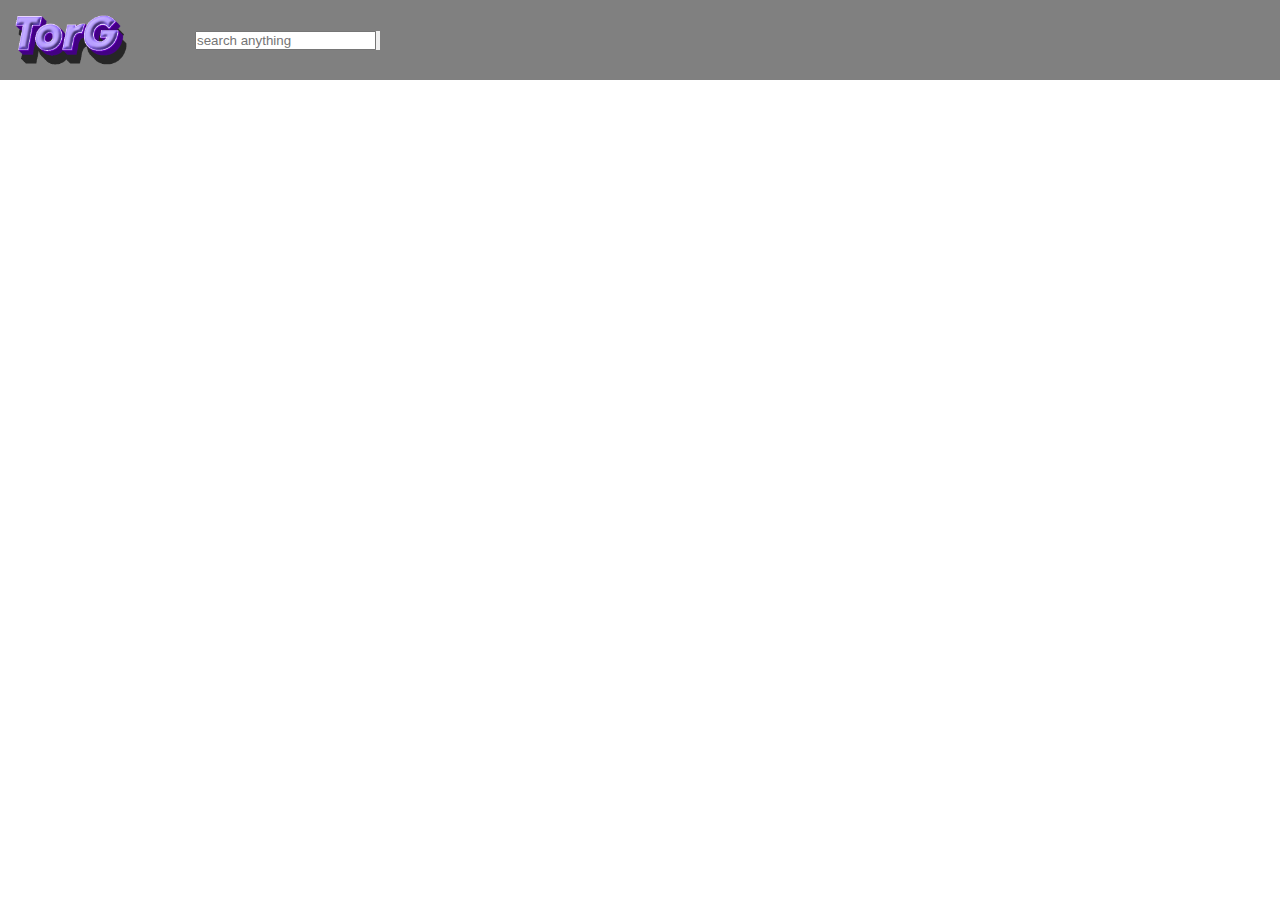
==== Index.html @ dfc334f9 "Header update" ====
<!DOCTYPE html>
<html lang="en">
<head>
    <meta charset="UTF-8">
    <meta name="viewport" content="width=device-width, initial-scale=1.0">
    <title>Torrent Website</title>
    <link rel="stylesheet" href="Style/style.css">
    <script src="script.js"></script>
</head>
<body>
    <div id="main_header">
        <img class="main_logo" src="Style/TorG-7-1-2023 (1).png" alt="Website Logo">
    <div class="main_search">
        <input class="main_search_field" type="text" placeholder="search anything">
        <button class="main_search_button" type="submit">
        <img src="Style/search.svg" alt=""></button>
    </div>
    </div>
</body>
</html>
---- Style/style.css ----
/* Default Body */

*   {
    margin: 0;
    padding: 0;
    box-sizing: border-box;
}

/* Icons */

.main_logo {
    height: 60px;
    padding: 0;
    margin: 0;
}

/* Header */

#main_header {
    display: flex;
    justify-content: space-between;
    background-color: grey;
}

.main_logo {
    border: none;
    margin: 10px 0px 10px 10px;
}

.main_search {
    display: flex;
    align-items: center;
    margin-right: 100vh;
}
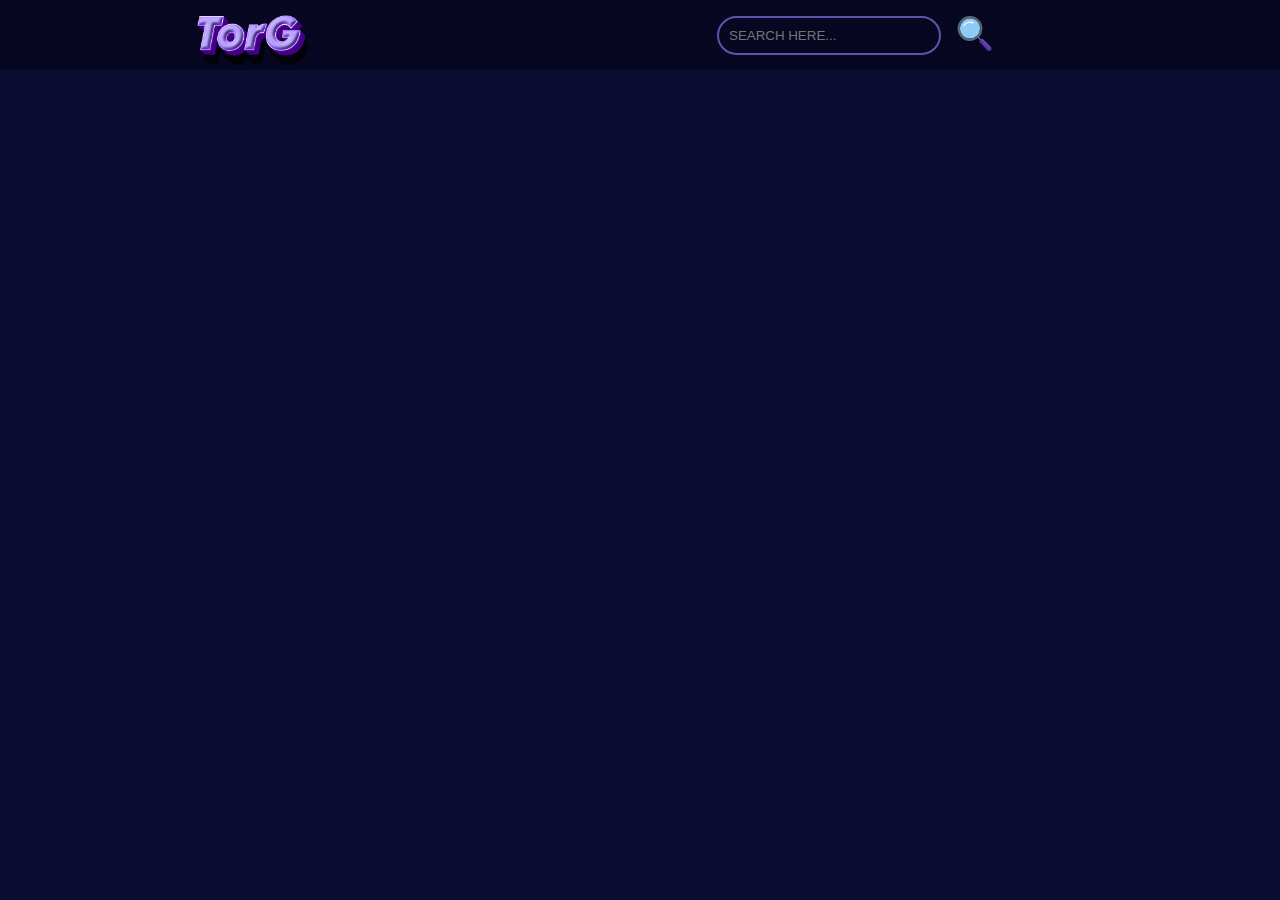
==== commit ace54819: "Header Complete" ====
--- a/Index.html
+++ b/Index.html
@@ -9,11 +9,13 @@
 </head>
 <body>
     <div id="main_header">
-        <img class="main_logo" src="Style/TorG-7-1-2023 (1).png" alt="Website Logo">
-    <div class="main_search">
-        <input class="main_search_field" type="text" placeholder="search anything">
-        <button class="main_search_button" type="submit">
+    <div class="main_header_content">
+        <a href="Index.html"><img class="main_logo" src="Style/TorG-7-1-2023 (1).png" alt="Website Logo"></a>
+        <div class="main_search">
+        <input class="main_search_field" type="text" placeholder="SEARCH HERE...">
+        <button class="main_search_button" type="submit" onclick="myGeeks()">
         <img src="Style/search.svg" alt=""></button>
+        </div>
     </div>
     </div>
 </body>
--- a/Style/style.css
+++ b/Style/style.css
@@ -1,10 +1,60 @@
 /* Default Body */
 
-*   {
+body {
     margin: 0;
     padding: 0;
     box-sizing: border-box;
+    height: 100%;
+	font-family: "Mulish", sans-serif;
+	-webkit-font-smoothing: antialiased;
+    background-color: #0c0e31;
 }
+
+h1,h2,h3,h4,h5,h6 {
+	margin: 0;
+	color: #111111;
+	font-weight: 400;
+	font-family: "Mulish", sans-serif;
+}
+
+h1 {
+	font-size: 70px;
+}
+
+h2 {
+	font-size: 36px;
+}
+
+h3 {
+	font-size: 30px;
+}
+
+h4 {
+	font-size: 24px;
+}
+
+h5 {
+	font-size: 18px;
+}
+
+h6 {
+	font-size: 16px;
+}
+
+p {
+	font-size: 15px;
+	font-family: "Mulish", sans-serif;
+	color: #3d3d3d;
+	font-weight: 400;
+	line-height: 25px;
+	margin: 0 0 15px 0;
+}
+
+img {
+	max-width: 100%;
+}
+
+
 
 /* Icons */
 
@@ -17,18 +67,55 @@
 /* Header */
 
 #main_header {
+    background-color: #070722;
+    max-width: 100%;
+    margin-left: auto;
+    margin-right: auto;
+}
+
+.main_header_content {
+    max-width: 70%;
+    margin-left: auto;
+    margin-right: auto;
     display: flex;
+    flex-wrap: wrap;
     justify-content: space-between;
-    background-color: grey;
 }
 
 .main_logo {
+    display: flex;
+    align-items: center;
     border: none;
-    margin: 10px 0px 10px 10px;
+    margin-top: 10px;
 }
 
 .main_search {
     display: flex;
     align-items: center;
-    margin-right: 100vh;
+    margin-right: 10vh;
+}
+
+/* Header indepth */
+
+.main_search_field {
+    width: 200px;
+    background-color: transparent;
+    color: white;
+    padding: 10px 10px 10px 10px;
+    border: 2px solid #a07eff9d;
+    outline: none;
+    border-radius: 40px;
+}
+
+.main_search_button {
+    margin-left: 10px;
+    border: none;
+    outline: none;
+    cursor: pointer;
+    background-color: transparent;
+}
+
+.main_search_button img {
+    height: 35px;
+    width: 35px;
 }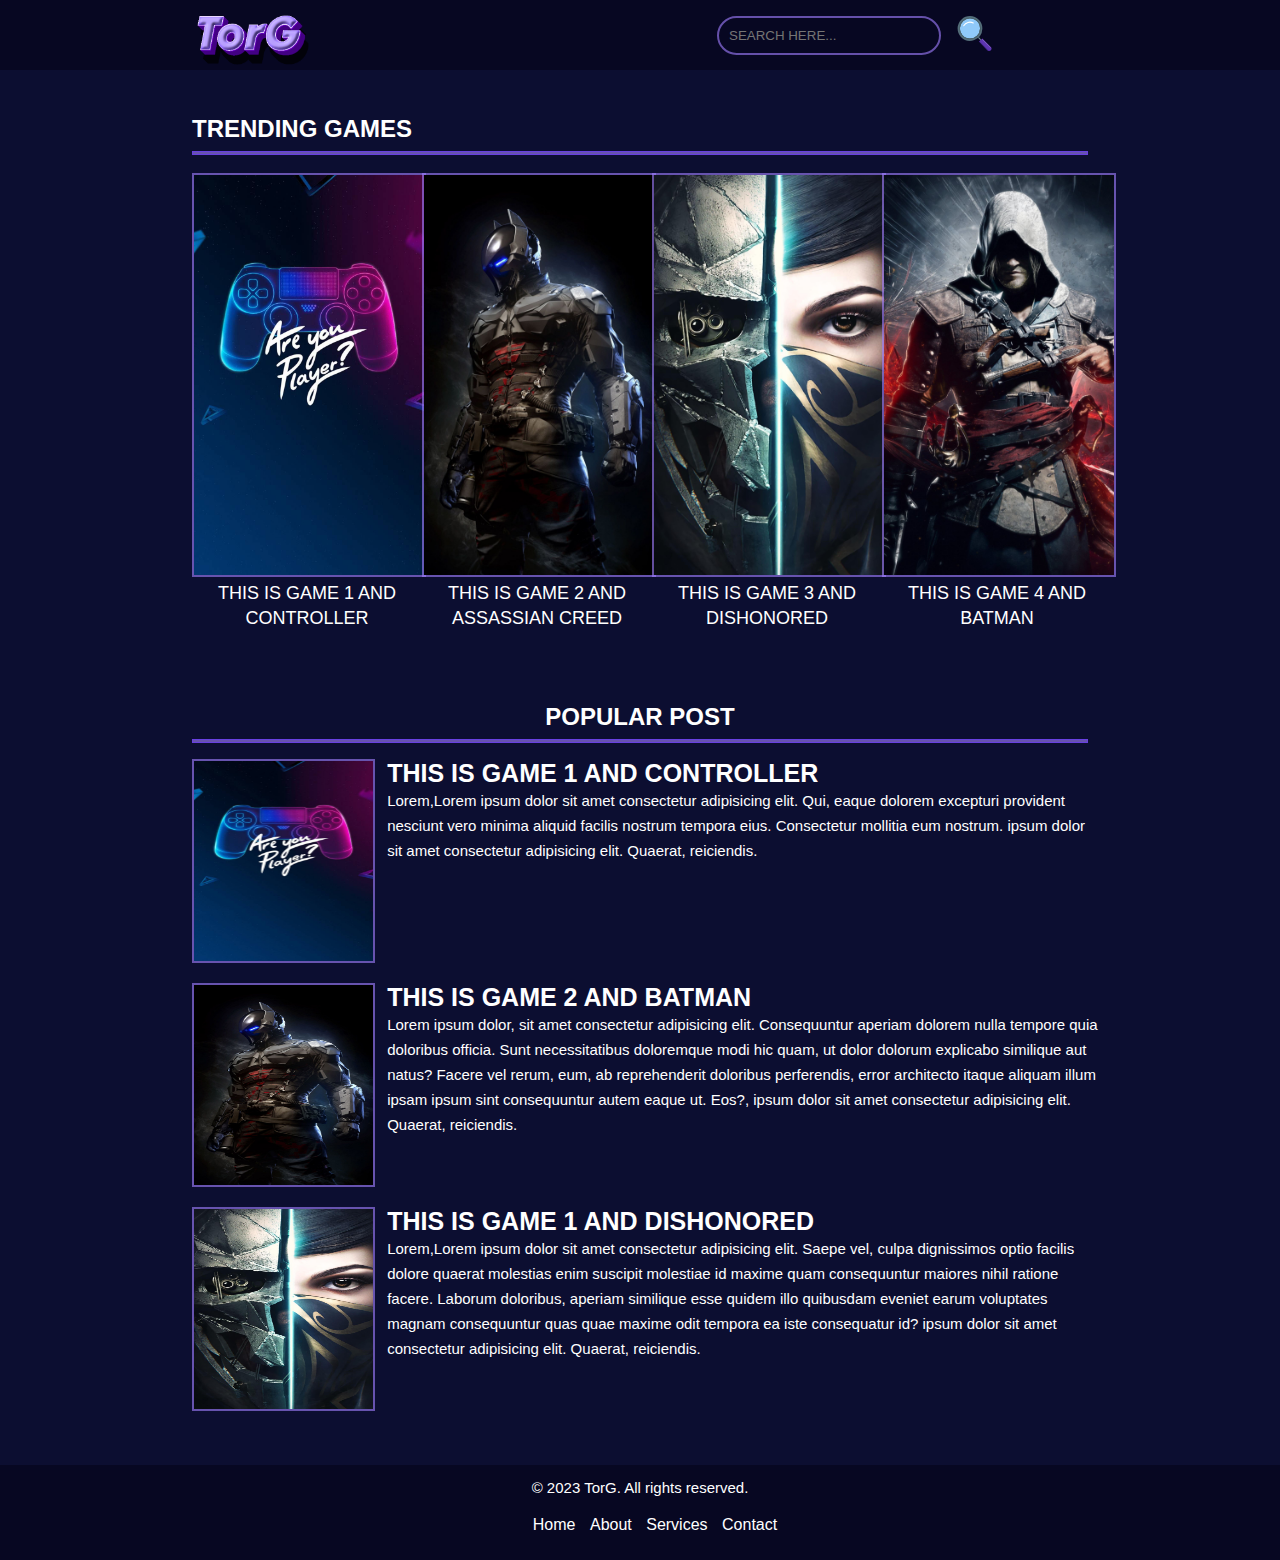
==== commit f7147a60: "Home page Finish" ====
--- a/Index.html
+++ b/Index.html
@@ -8,15 +8,91 @@
     <script src="script.js"></script>
 </head>
 <body>
+<header>
     <div id="main_header">
     <div class="main_header_content">
         <a href="Index.html"><img class="main_logo" src="Style/TorG-7-1-2023 (1).png" alt="Website Logo"></a>
-        <div class="main_search">
+    <div class="main_search">
         <input class="main_search_field" type="text" placeholder="SEARCH HERE...">
-        <button class="main_search_button" type="submit" onclick="myGeeks()">
-        <img src="Style/search.svg" alt=""></button>
-        </div>
+        <button class="main_search_button" type="submit" onclick="searchBtn()">
+        <img src="Style/search.svg" alt="Search Logo"></button>
     </div>
     </div>
+    </div>
+</header>
+<section>
+    <div class="primary_post">
+        <h4>trending games</h4>
+        <hr>
+
+    <div class="main_trending_post">
+    <div class="main_trending_post1">
+        <img src="Style/Game1.jpg" alt="Game poster">
+        <h5>THIS IS GAME 1 and Controller</h5>
+    </div>
+    <div class="main_trending_post2">
+        <img src="Style/Game2.jpg" alt="Game poster">
+        <h5>THIS IS GAME 2 and assassian creed</h5>
+    </div>
+    <div class="main_trending_post3">
+        <img src="Style/Game3.jpg" alt="Game poster">
+        <h5>THIS IS GAME 3 and dishonored</h5>
+    </div>
+    <div class="main_trending_post4">
+        <img src="Style/Game4.jpg" alt="Game poster">
+        <h5>THIS IS GAME 4 and batman</h5>
+    </div>
+
+    </div>
+</section>
+
+<article>
+    <div class="secondary_post">
+        <h4>Popular post</h4>
+        <hr>
+    
+    <div class="main_popular_post">
+        
+    <div class="main_popular_post_img">
+        <img src="Style/Game1.jpg" alt="Game poster">
+    </div>
+    <div class="main_popular_post_text">
+        <h5>THIS IS GAME 1 and Controller</h5>
+        <p>Lorem,Lorem ipsum dolor sit amet consectetur adipisicing elit. Qui, eaque dolorem excepturi provident nesciunt vero minima aliquid facilis nostrum tempora eius. Consectetur mollitia eum nostrum. ipsum dolor sit amet consectetur adipisicing elit. Quaerat, reiciendis.</p>
+    </div>
+
+    <div class="main_popular_post_img">
+        <img src="Style/Game2.jpg" alt="Game poster">
+    </div>
+    <div class="main_popular_post_text">
+        <h5>THIS IS GAME 2 and batman</h5>
+        <p>Lorem ipsum dolor, sit amet consectetur adipisicing elit. Consequuntur aperiam dolorem nulla tempore quia doloribus officia. Sunt necessitatibus doloremque modi hic quam, ut dolor dolorum explicabo similique aut natus? Facere vel rerum, eum, ab reprehenderit doloribus perferendis, error architecto itaque aliquam illum ipsam ipsum sint consequuntur autem eaque ut. Eos?, ipsum dolor sit amet consectetur adipisicing elit. Quaerat, reiciendis.</p>
+    </div>
+
+    <div class="main_popular_post_img">
+        <img src="Style/Game3.jpg" alt="Game poster">
+    </div>
+    <div class="main_popular_post_text">
+        <h5>THIS IS GAME 1 and dishonored</h5>
+        <p>Lorem,Lorem ipsum dolor sit amet consectetur adipisicing elit. Saepe vel, culpa dignissimos optio facilis dolore quaerat molestias enim suscipit molestiae id maxime quam consequuntur maiores nihil ratione facere. Laborum doloribus, aperiam similique esse quidem illo quibusdam eveniet earum voluptates magnam consequuntur quas quae maxime odit tempora ea iste consequatur id? ipsum dolor sit amet consectetur adipisicing elit. Quaerat, reiciendis.</p>
+    </div>
+
+    </div>
+
+    </div>
+</article>
+
+<footer>
+    <div class="main_footer">
+      <p>&copy; 2023 TorG. All rights reserved.</p>
+      <ul class="footer-links">
+        <li><a href="Index.html">Home</a></li>
+        <li><a href="#">About</a></li>
+        <li><a href="#">Services</a></li>
+        <li><a href="#">Contact</a></li>
+      </ul>
+    </div>
+  </footer>
+
 </body>
 </html>--- a/Style/style.css
+++ b/Style/style.css
@@ -12,7 +12,7 @@
 
 h1,h2,h3,h4,h5,h6 {
 	margin: 0;
-	color: #111111;
+	color: white;
 	font-weight: 400;
 	font-family: "Mulish", sans-serif;
 }
@@ -31,6 +31,7 @@
 
 h4 {
 	font-size: 24px;
+    font-weight: 700;
 }
 
 h5 {
@@ -44,7 +45,7 @@
 p {
 	font-size: 15px;
 	font-family: "Mulish", sans-serif;
-	color: #3d3d3d;
+	color: #ffffff;
 	font-weight: 400;
 	line-height: 25px;
 	margin: 0 0 15px 0;
@@ -54,17 +55,13 @@
 	max-width: 100%;
 }
 
-
-
-/* Icons */
+/* Header */
 
 .main_logo {
     height: 60px;
     padding: 0;
     margin: 0;
 }
-
-/* Header */
 
 #main_header {
     background-color: #070722;
@@ -118,4 +115,112 @@
 .main_search_button img {
     height: 35px;
     width: 35px;
-}+}
+
+ /* Main Post section */
+
+ section {
+    max-width: 70%;
+    margin: auto;
+    margin-top: 5vh;
+ }
+
+ section h4, h5 {
+    text-transform: uppercase;
+ }
+
+ section hr {
+    border: 1px solid #6a34ff9d;;
+    height: 2px;
+    background-color: #a07eff9d;
+ }
+
+ section img {
+    height: 400px;
+    width: 230px;
+    border: 2px solid #a07eff9d;
+}
+ section h5{
+    text-align: center;
+    font-weight: 300;                                    
+    line-height: 25px;
+    color: white;
+    width: 230px;
+ }
+
+.main_trending_post {
+    display: flex;
+    justify-content: space-between;
+    margin-top: 2vh;
+}
+
+/* SECONDARY POST SECTION (article) */
+ article {
+    max-width: 70%;
+    margin: auto;
+    margin-top: 8vh;
+ }
+
+ article h4, h5 {
+    text-transform: uppercase;
+ }
+
+ article h4 {
+    font-weight: 600;
+    text-align: center;
+ }
+
+ article h5 {
+    font-weight: bold;
+    font-size: 25px;
+ }
+
+ article hr {
+    border: 1px solid #6a34ff9d;;
+    height: 2px;
+    background-color: #a07eff9d;
+ }
+
+ article img {
+    max-height: 200px;
+    width: 200px;
+    border: 2px solid #a07eff9d;
+ }
+
+.main_popular_post {
+    margin-top: 1rem;
+    display: grid;
+    grid-template-columns: 20% 80%;
+    grid-column-gap: 1rem;
+    grid-row-gap: 1rem;
+}
+
+/* Main footer */
+
+ footer {
+    background-color: #070722;
+    padding: 10px 0;
+    text-align: center;
+    margin-top: 50px;
+  }
+  
+  .main_footer {
+    max-width: 1200px;
+    margin: 0 auto;
+    padding: 0 20px;
+  }
+  
+  .footer-links li {
+    display: inline;
+    margin-right: 10px;
+  }
+  
+  .footer-links li a {
+    color: white;
+    text-decoration: none;
+  }
+  
+  .footer-links li a:hover {
+    text-decoration: underline;
+  }
+  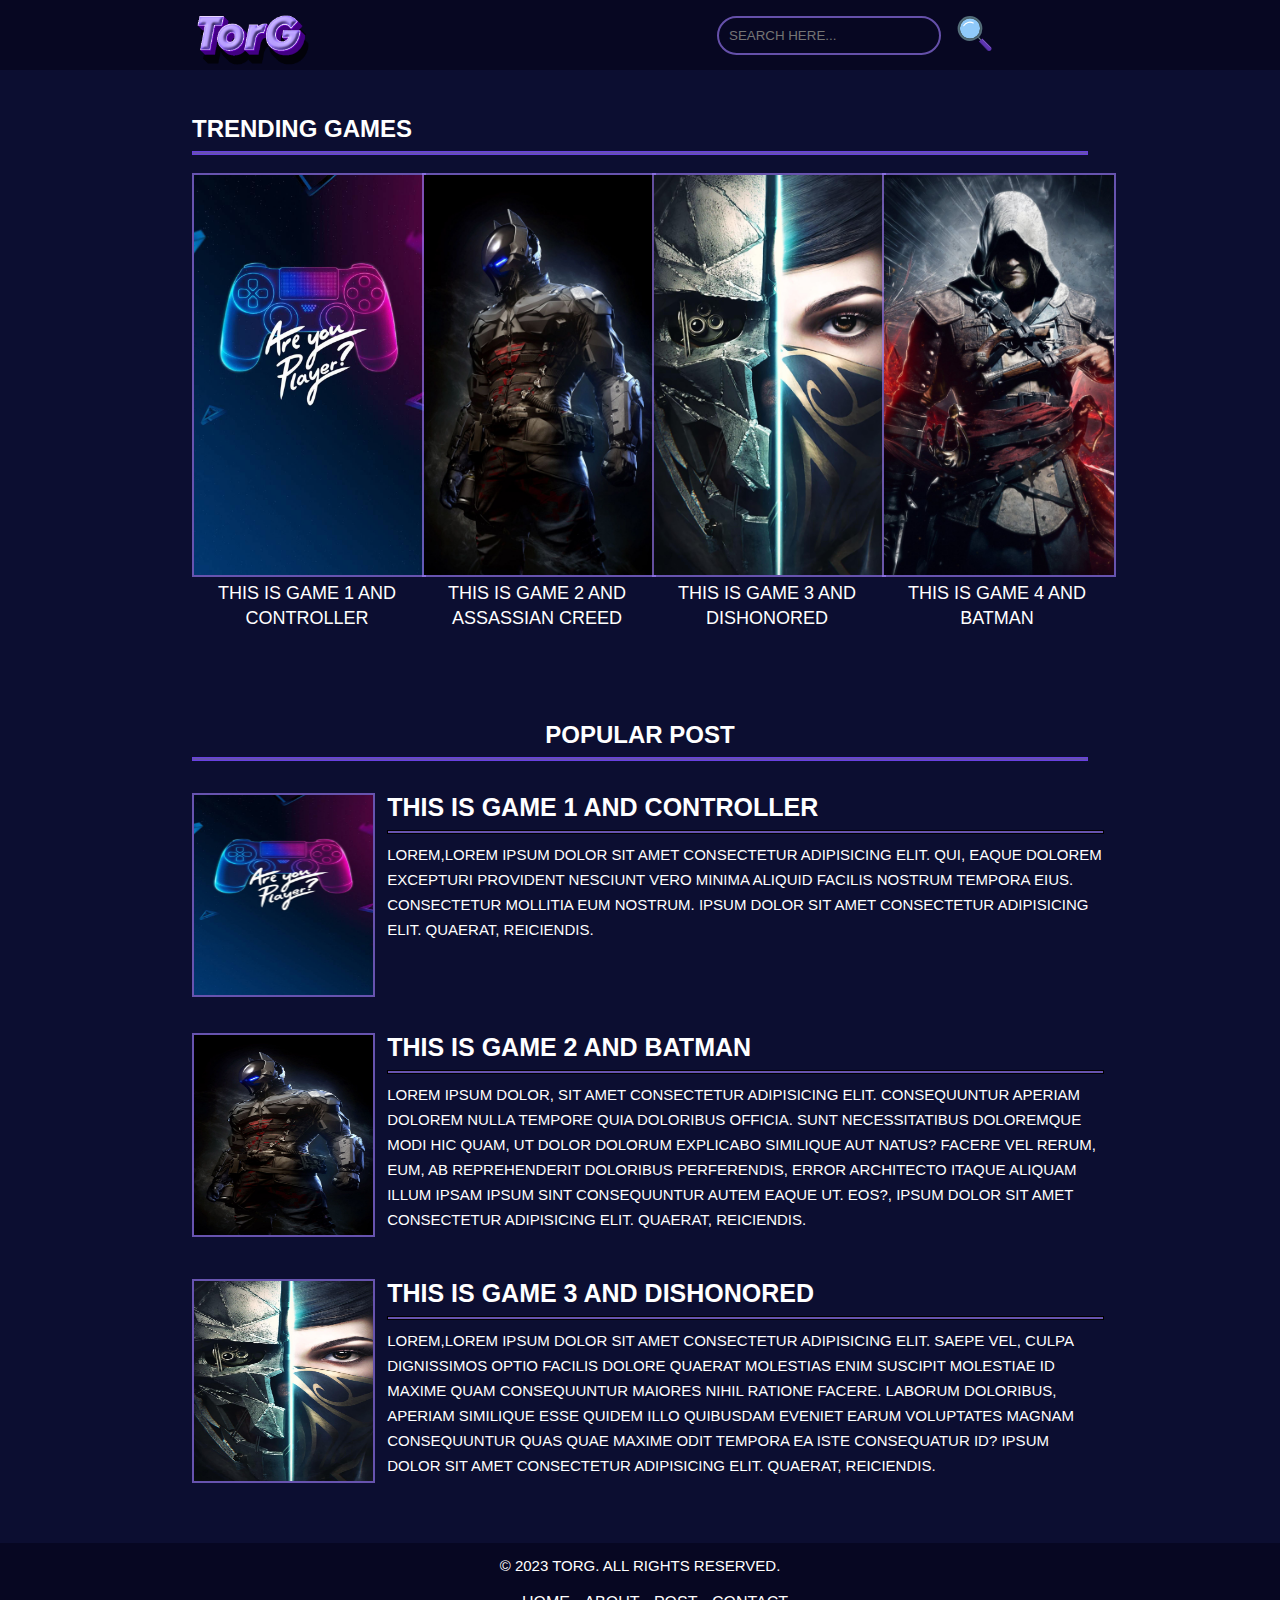
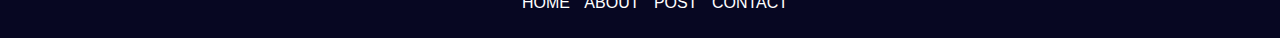
==== commit d1ede4b0: "Post page create" ====
--- a/Index.html
+++ b/Index.html
@@ -58,6 +58,7 @@
     </div>
     <div class="main_popular_post_text">
         <h5>THIS IS GAME 1 and Controller</h5>
+        <hr>
         <p>Lorem,Lorem ipsum dolor sit amet consectetur adipisicing elit. Qui, eaque dolorem excepturi provident nesciunt vero minima aliquid facilis nostrum tempora eius. Consectetur mollitia eum nostrum. ipsum dolor sit amet consectetur adipisicing elit. Quaerat, reiciendis.</p>
     </div>
 
@@ -66,6 +67,7 @@
     </div>
     <div class="main_popular_post_text">
         <h5>THIS IS GAME 2 and batman</h5>
+        <hr>
         <p>Lorem ipsum dolor, sit amet consectetur adipisicing elit. Consequuntur aperiam dolorem nulla tempore quia doloribus officia. Sunt necessitatibus doloremque modi hic quam, ut dolor dolorum explicabo similique aut natus? Facere vel rerum, eum, ab reprehenderit doloribus perferendis, error architecto itaque aliquam illum ipsam ipsum sint consequuntur autem eaque ut. Eos?, ipsum dolor sit amet consectetur adipisicing elit. Quaerat, reiciendis.</p>
     </div>
 
@@ -73,7 +75,8 @@
         <img src="Style/Game3.jpg" alt="Game poster">
     </div>
     <div class="main_popular_post_text">
-        <h5>THIS IS GAME 1 and dishonored</h5>
+        <h5>THIS IS GAME 3 and dishonored</h5>
+        <hr>
         <p>Lorem,Lorem ipsum dolor sit amet consectetur adipisicing elit. Saepe vel, culpa dignissimos optio facilis dolore quaerat molestias enim suscipit molestiae id maxime quam consequuntur maiores nihil ratione facere. Laborum doloribus, aperiam similique esse quidem illo quibusdam eveniet earum voluptates magnam consequuntur quas quae maxime odit tempora ea iste consequatur id? ipsum dolor sit amet consectetur adipisicing elit. Quaerat, reiciendis.</p>
     </div>
 
@@ -88,7 +91,7 @@
       <ul class="footer-links">
         <li><a href="Index.html">Home</a></li>
         <li><a href="#">About</a></li>
-        <li><a href="#">Services</a></li>
+        <li><a href="Post.html">Post</a></li>
         <li><a href="#">Contact</a></li>
       </ul>
     </div>
--- a/Style/style.css
+++ b/Style/style.css
@@ -158,7 +158,7 @@
  article {
     max-width: 70%;
     margin: auto;
-    margin-top: 8vh;
+    margin-top: 10vh;
  }
 
  article h4, h5 {
@@ -176,7 +176,7 @@
  }
 
  article hr {
-    border: 1px solid #6a34ff9d;;
+    border: 1px solid #6a34ff9d;
     height: 2px;
     background-color: #a07eff9d;
  }
@@ -188,11 +188,15 @@
  }
 
 .main_popular_post {
-    margin-top: 1rem;
+    margin-top: 2rem;
     display: grid;
     grid-template-columns: 20% 80%;
     grid-column-gap: 1rem;
-    grid-row-gap: 1rem;
+    grid-row-gap: 2rem;
+}
+
+.main_popular_post_text hr{
+    border: 1px solid black;
 }
 
 /* Main footer */
@@ -223,4 +227,62 @@
   .footer-links li a:hover {
     text-decoration: underline;
   }
-  +  
+  /* POST PAGE MAIN */
+
+  .post_page {
+    max-width: 70%;
+    margin: auto;
+    margin-top: 6vh;
+  }
+  .post_page h4,h5,p,li{
+    text-transform: uppercase;
+    color: white;
+  }
+
+  .post_upper_box{
+    display: flex;
+    margin-top: 2rem;
+  }
+
+  .post_image{
+    max-width: 40%;
+    border: 2px solid #6a34ff9d;
+  }
+
+  .post_detail{
+    margin-left: 2rem;
+  }
+
+  .post_detail li{
+    font-weight: 300;
+    margin-top: 2rem;
+  }
+
+  .post_detail a{
+    color: #8457fd;
+    font-weight: 300;
+    text-decoration: none;
+  }
+
+  .post_detail li a:hover {
+    text-decoration: underline;
+  }
+
+  .post_detail_text h5{
+    margin-top: 3rem;
+    font-weight: 600;
+    font-size: 25px;
+  }
+
+  .post_detail_text hr {
+    border: 1px solid #6a34ff9d;
+    height: 2px;
+    background-color: #a07eff9d;
+ }
+
+  .post_detail_text li{
+    margin-top: 1rem;
+    font-weight: 300;
+    list-style:square;
+  }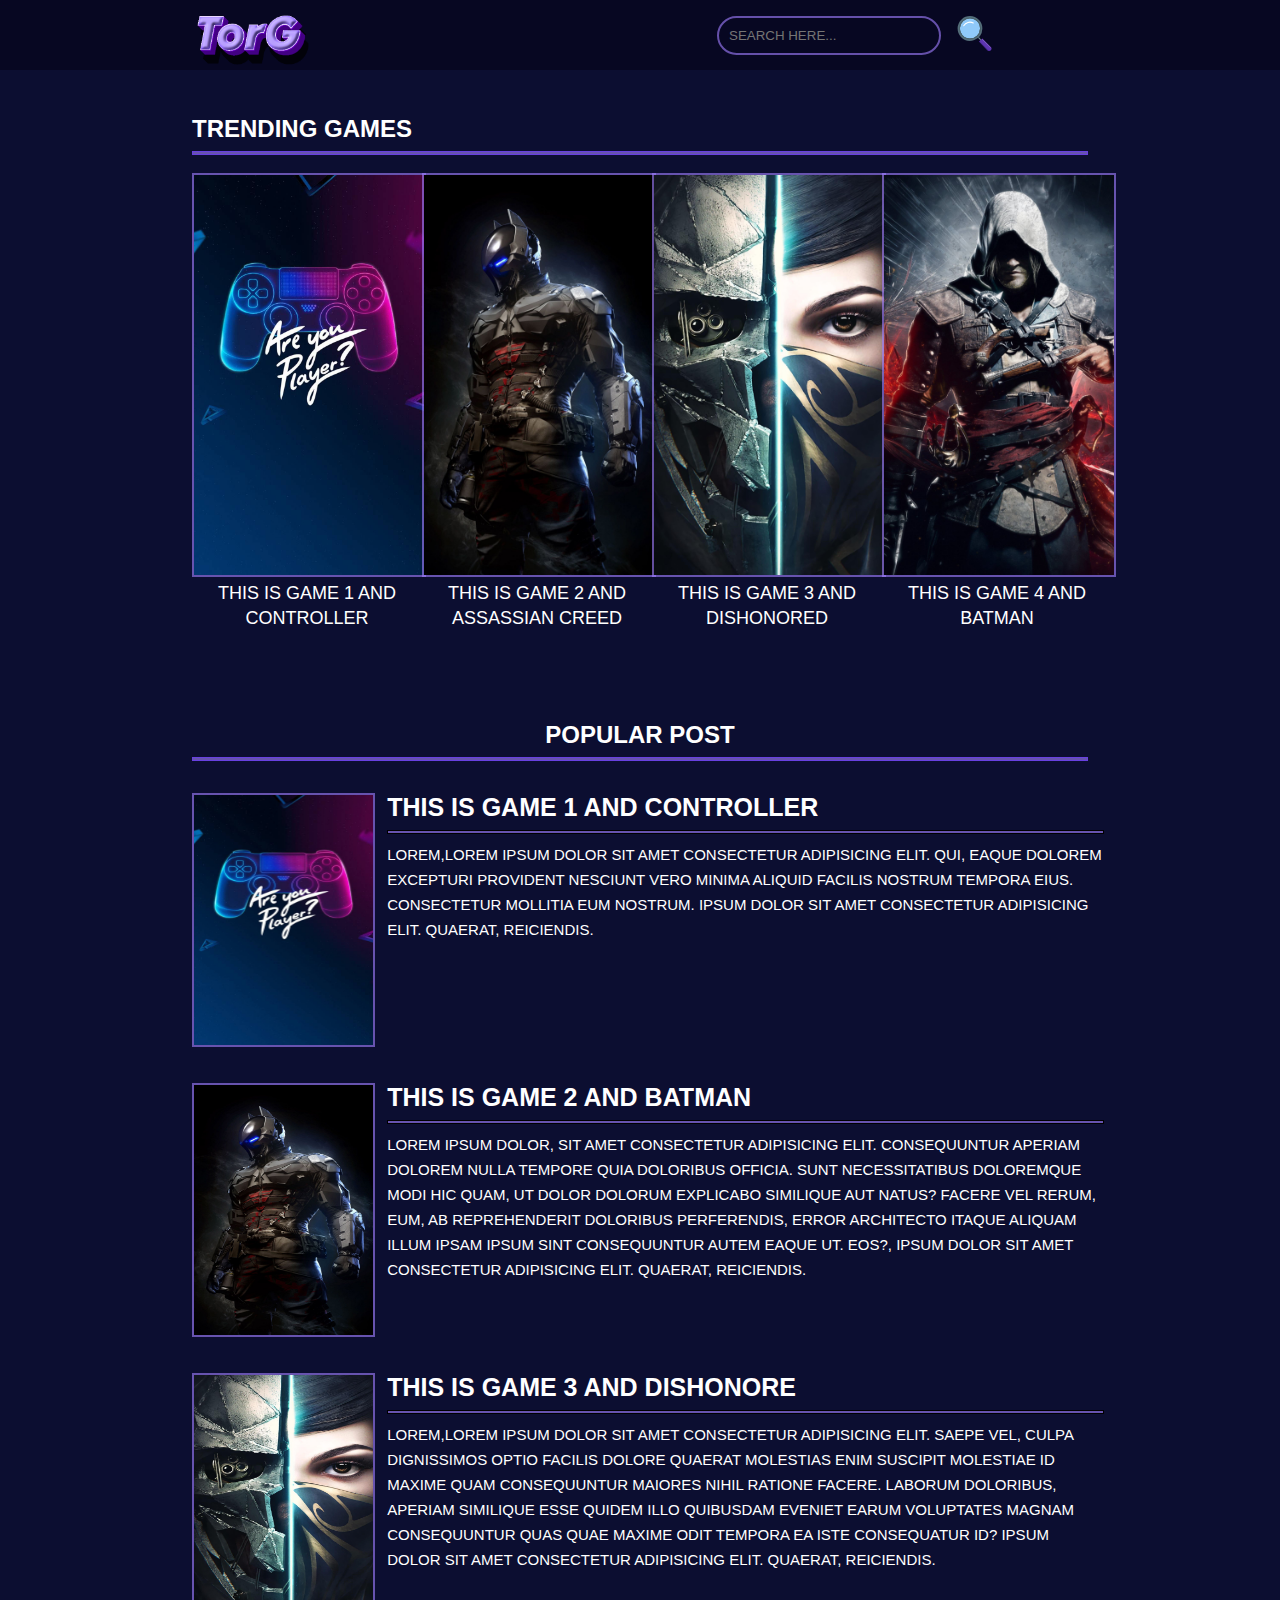
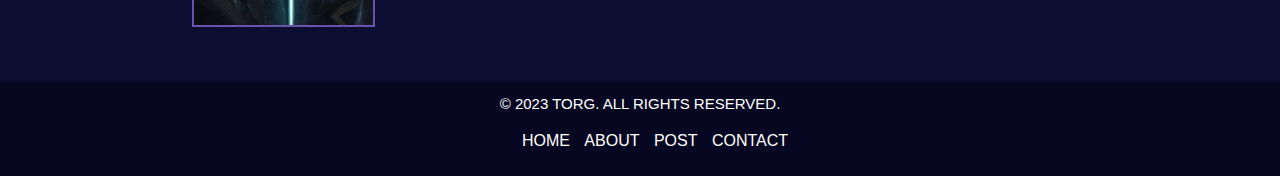
==== commit 146df993: "index edit" ====
--- a/Index.html
+++ b/Index.html
@@ -75,7 +75,7 @@
         <img src="Style/Game3.jpg" alt="Game poster">
     </div>
     <div class="main_popular_post_text">
-        <h5>THIS IS GAME 3 and dishonored</h5>
+        <h5>THIS IS GAME 3 and dishonore</h5>
         <hr>
         <p>Lorem,Lorem ipsum dolor sit amet consectetur adipisicing elit. Saepe vel, culpa dignissimos optio facilis dolore quaerat molestias enim suscipit molestiae id maxime quam consequuntur maiores nihil ratione facere. Laborum doloribus, aperiam similique esse quidem illo quibusdam eveniet earum voluptates magnam consequuntur quas quae maxime odit tempora ea iste consequatur id? ipsum dolor sit amet consectetur adipisicing elit. Quaerat, reiciendis.</p>
     </div>
--- a/Style/style.css
+++ b/Style/style.css
@@ -150,7 +150,7 @@
 
 .main_trending_post {
     display: flex;
-    justify-content: space-between;
+    justify-content: space-around;
     margin-top: 2vh;
 }
 
@@ -182,7 +182,7 @@
  }
 
  article img {
-    max-height: 200px;
+    max-height: 250px;
     width: 200px;
     border: 2px solid #a07eff9d;
  }
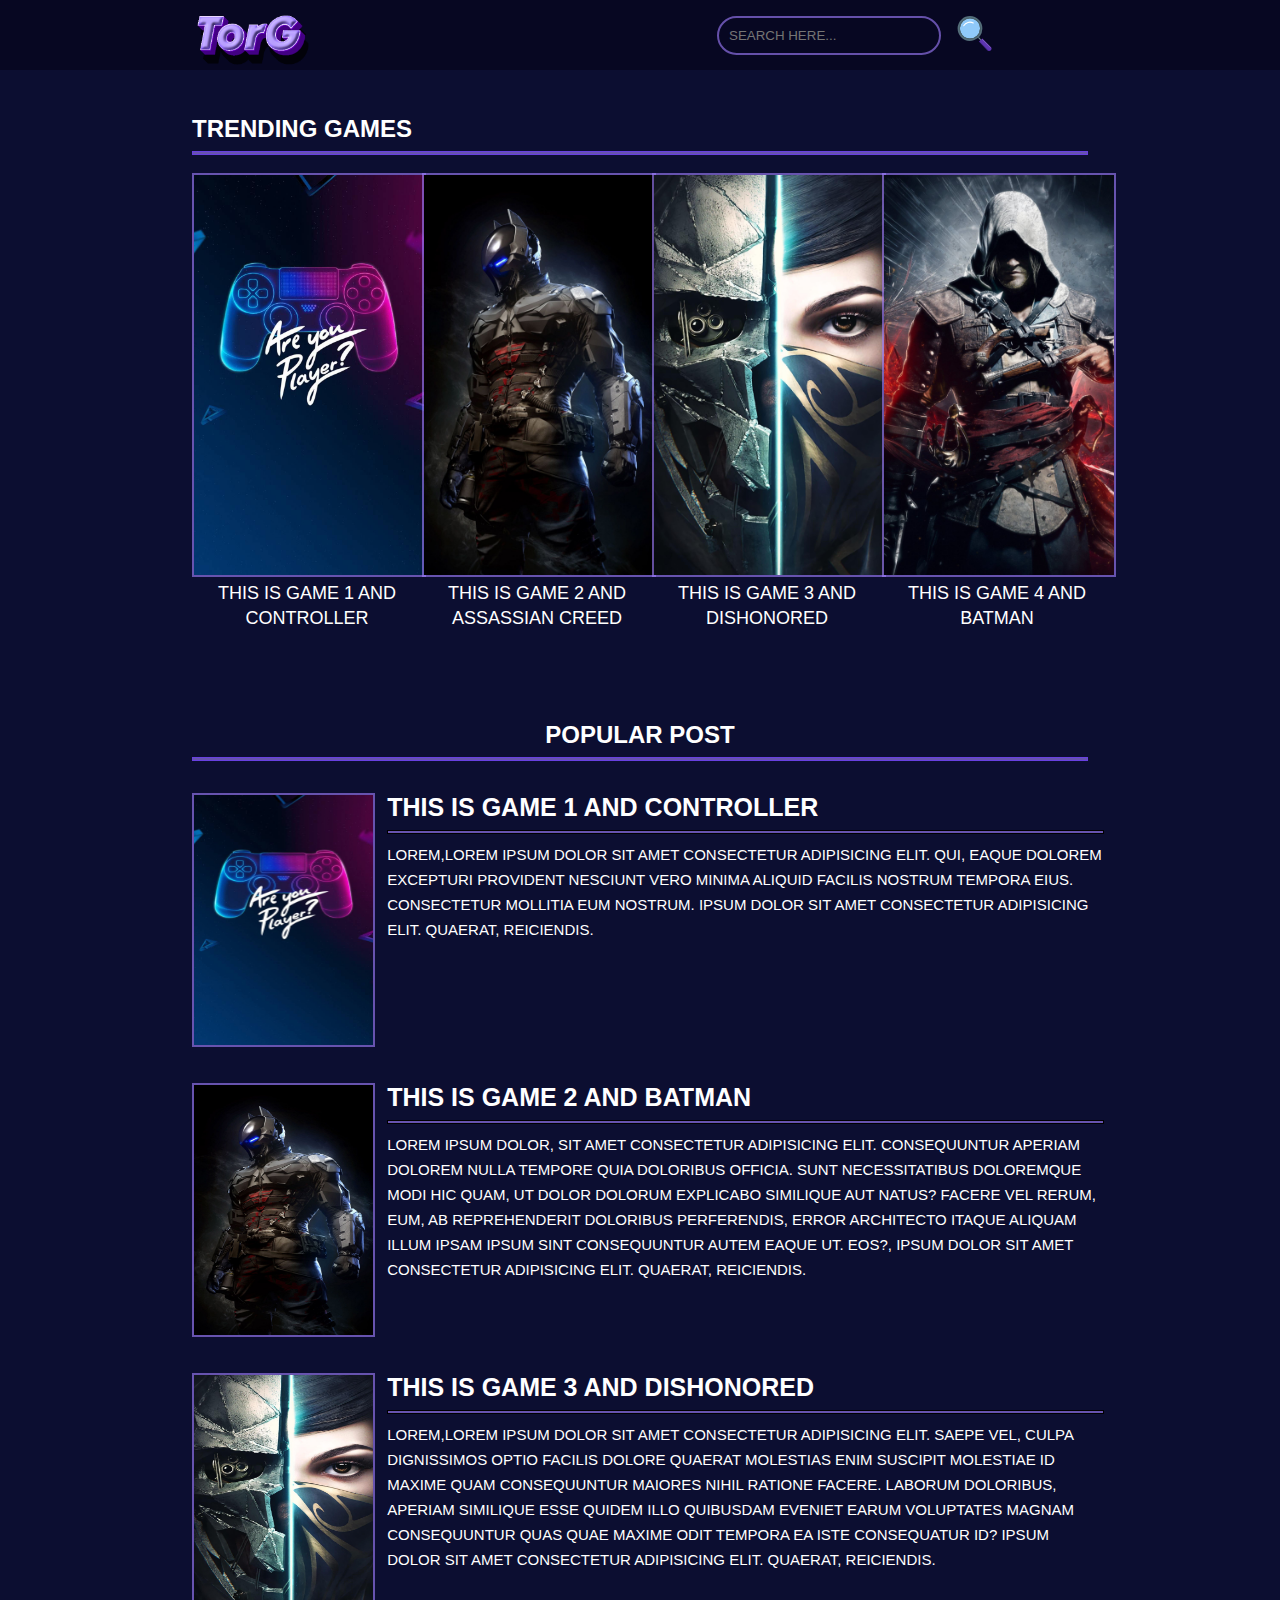
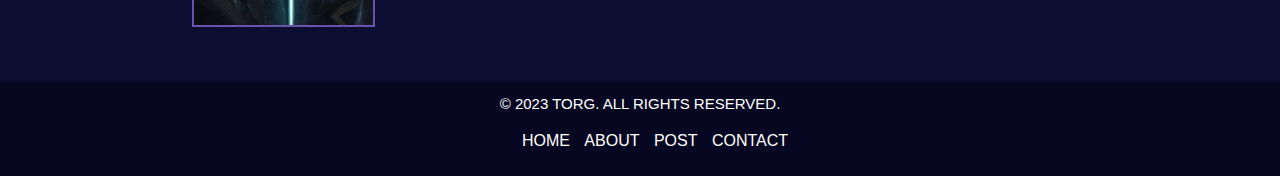
==== commit 1eaa189b: "kritika edit" ====
--- a/Index.html
+++ b/Index.html
@@ -75,7 +75,7 @@
         <img src="Style/Game3.jpg" alt="Game poster">
     </div>
     <div class="main_popular_post_text">
-        <h5>THIS IS GAME 3 and dishonore</h5>
+        <h5>THIS IS GAME 3 and dishonored</h5>
         <hr>
         <p>Lorem,Lorem ipsum dolor sit amet consectetur adipisicing elit. Saepe vel, culpa dignissimos optio facilis dolore quaerat molestias enim suscipit molestiae id maxime quam consequuntur maiores nihil ratione facere. Laborum doloribus, aperiam similique esse quidem illo quibusdam eveniet earum voluptates magnam consequuntur quas quae maxime odit tempora ea iste consequatur id? ipsum dolor sit amet consectetur adipisicing elit. Quaerat, reiciendis.</p>
     </div>
